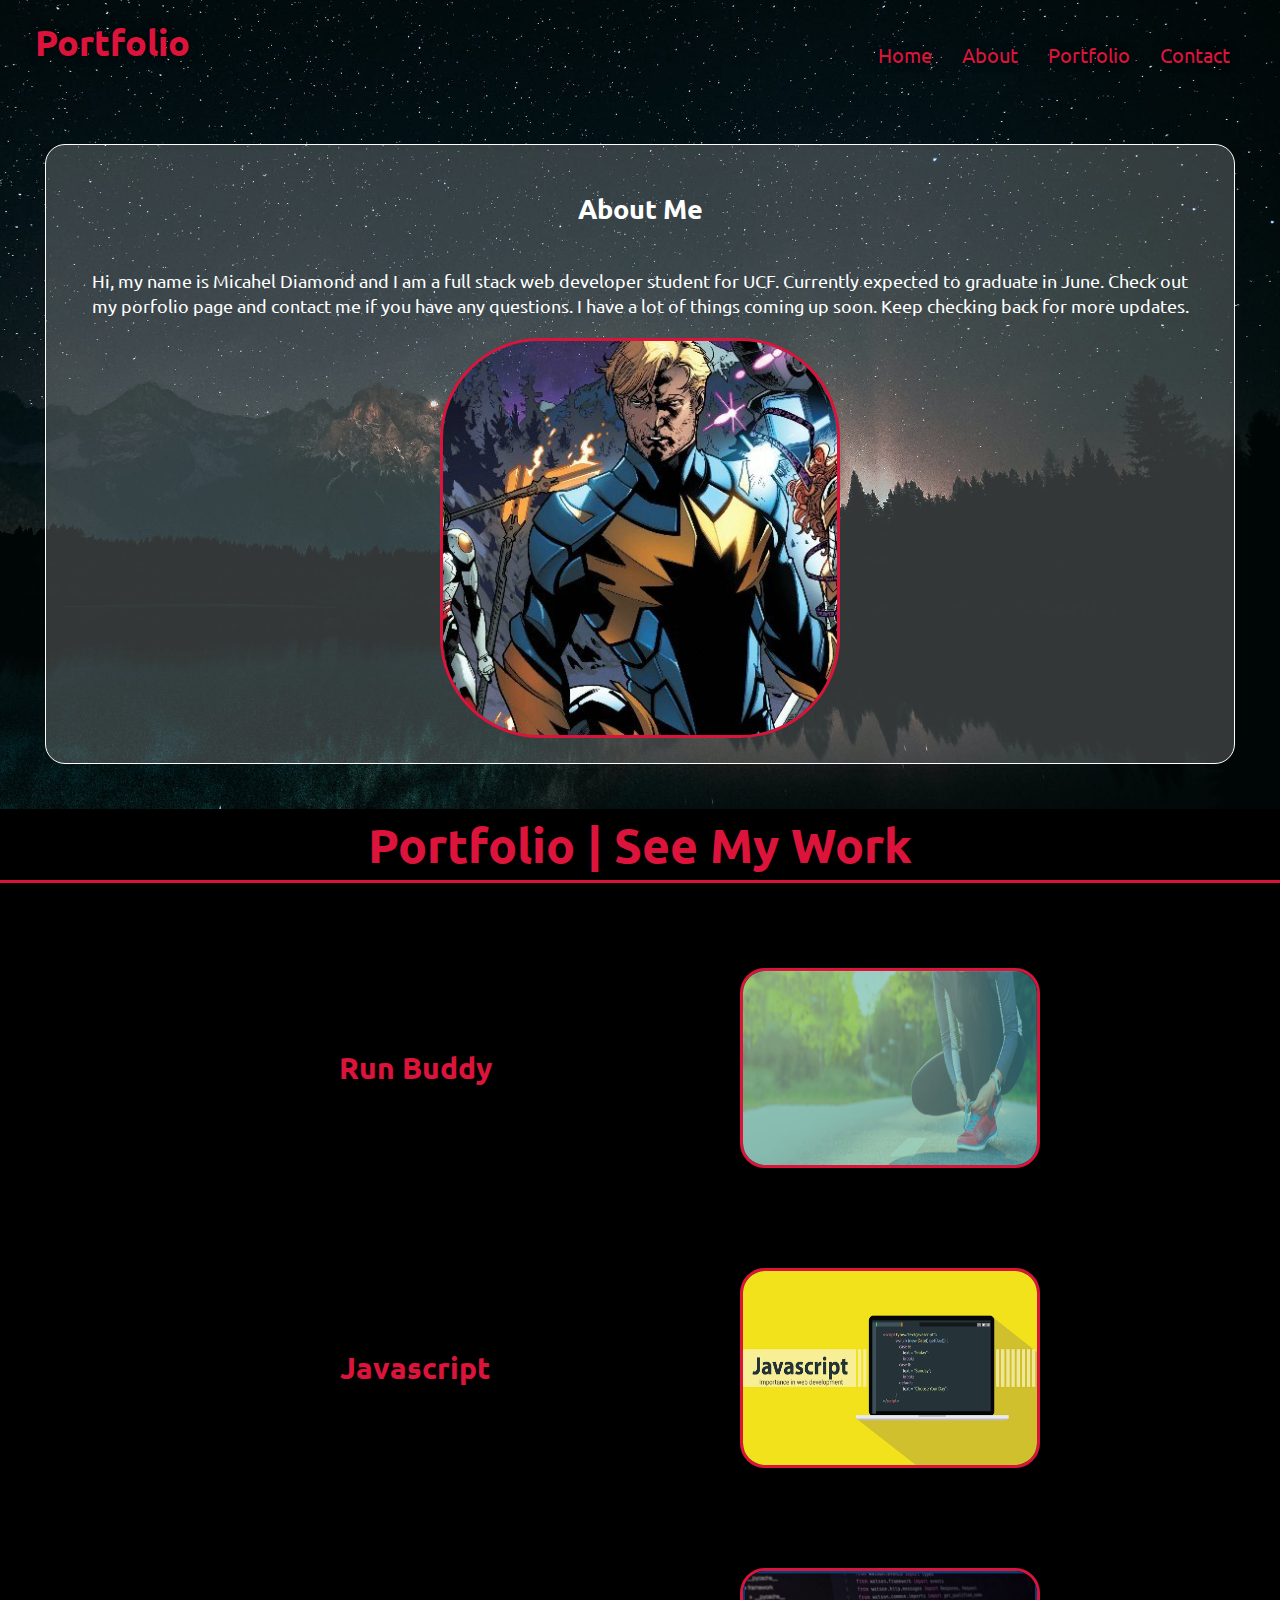
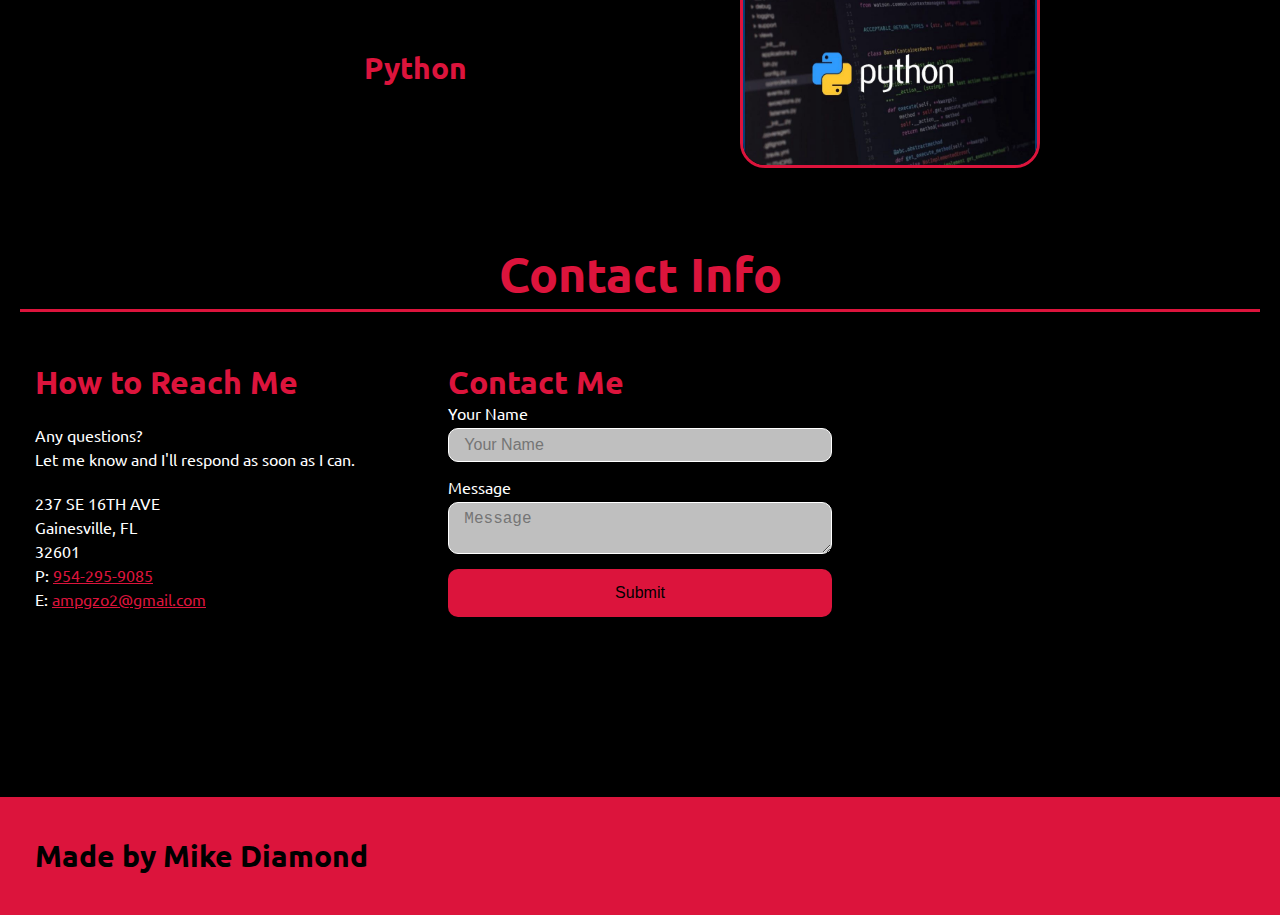
==== index.html @ 8077ff10 "fixing this git problem" ====
<!DOCTYPE html>
<html lang="en">
    <head>
        <meta charset="UTF-8">
        <meta http-equiv="X-UA-Compatible" content="IE=edge">
        <meta name="viewport" content="width=device-width, initial-scale=1.0">
        <title>Mike Diamond | Portfolio</title>
        <link rel="stylesheet" href="assets/css/styles.css">
    </head>
    <body>
        <!--navigation-->
        <header>
            <h1><a href="index.html">Portfolio</a></h1>
            <nav>
                <ul>
                    <li><a href="#home">Home</a></li>
                    <li><a href="#about">About</a></li>
                    <li><a href="#portfolio">Portfolio</a></li>
                    <li><a href="#contact">Contact</a></li>
                </ul>
            </nav>
        </header>


        <!--about section-->
        <section id="about" class="about">
            <div class="about-me">
                <h2>About Me</h2>
                <div>
                    <p>Hi, my name is Micahel Diamond and I am a full stack web developer student for UCF. Currently expected to graduate in June. 
                        Check out my porfolio page and contact me if you have any questions. I have a lot of things
                        coming up soon. Keep checking back for more updates.
                    </p>
                </div>
                    <img src="assets/images/xyyezjOS_400x400.jpg" alt="self-image">
            </div>
        </section>

        <!-- portfolio section-->
        <section id="portfolio" class="portfolio">
            <h2 class="section-title primary-border"> Portfolio | See My Work</h2>

        <!--listed projects-->
            <article class="projects">
                <div class ="project-img">
                    <h3 class="project-name">Run Buddy</h3>
                </div> 
                <a href="https://mikeydgithub.github.io/run-buddy/" target="-blank"><img src="assets/images/hero-bg.jpg" alt="run-buddy-picture"/></a>       
            </article>

            <article class="projects">
                <div class="project-img">
                    <h3 class="project-name">Javascript</h3> 
                </div> 
                <a href="javascript.html" target="-blank"><img src="assets/images/javascript.jpg" alt="javascript-picture"></a>      
            </article>  

            <article class="projects">
                <div class="project-img">
                    <h3 class="project-name">Python</h3>
                </div>
                <a href="python.html" targe="-blank"><img src="assets/images/python.jpeg" alt="python-picture"></a>
            </article>

        </section>

        <!-- contact section-->
        <section id="contact" class="contact">
            <h2 class="section-title secondary-border">Contact Info</h2>
            <div class="contact-info">
                <div>
                  <h3>How to Reach Me</h3>
                  <p>
                    Any questions?
                    <br />
                    Let me know and I'll respond as soon as I can.
                  </p>
              
                  <address>
                    237 SE 16TH AVE <br />
                    Gainesville, FL <br />
                    32601 <br />
                    P: <a href="tel:954-295-9085">954-295-9085</a><br />
                    E: <a href="mailto://ampgzo2@gmail.com">ampgzo2@gmail.com</a>
                  </address>
              </div>
              
        <!-- contact-form-->      
                <div class="contact-form">
                  <h3>Contact Me</h3>
                  <form>
                    <label for="contact-name">Your Name</label>
                    <input type="text" id="contact-name" placeholder="Your Name" />
              
                    <label for="contact-message">Message</label>
                    <textarea id="contact-message" placeholder="Message"></textarea>
              
                    <button type="submit">Submit</button>
                  </form>
                </div>
              
                <iframe
                  src="https://www.google.com/maps/embed?pb=!1m14!1m12!1m3!1d12182.30520634488!2d-74.0652613!3d40.2407219!2m3!1f0!2f0!3f0!3m2!1i1024!2i768!4f13.1!5e0!3m2!1sen!2sus!4v1561060983193!5m2!1sen!2sus"
                  frameborder="0" style="border:0" allowfullscreen></iframe>
                </div>
        </section>
        
        <!--footer-->      
        <footer>
            <h2>Made by Mike Diamond</h2>
        </footer>
    </body>
</html>
---- assets/css/styles.css ----
@import url('https://fonts.googleapis.com/css2?family=Poppins:ital,wght@0,500;0,600;0,700;1,400&family=Ubuntu:wght@400;500;700&display=swap');


:root {
    --primary-color: crimson;
    --secondary-color: white;
    --tertiary-color: black;
  }
  
  * {
    margin: 0;
    padding: 0;
    box-sizing: border-box;
  }
  
  body {
      color: var(--tertiary-color);
      font-family: Ubuntu, sans-serif;
  }

  html,body{
    overflow-x: hidden;
  }
  
  
/* Header Section Start */

  header {
    padding: 20px 35px;
    background-color:  var(--tertiary-color);
    display: flex;
    justify-content: space-between;
    flex-wrap: wrap;
    text-shadow: 0 0 10px rgba(0, 0, 0, 0.5);
    position: -webkit-sticky;
    position: sticky;
    top: 0;
    background-image: url("../images/background.jpeg");
    background-size: cover;
    background-position: center;
    background-attachment: fixed;
    background-position: 80%;
    z-index: 9999;
  }
  
  header h1 {
    font-weight: bold;
    font-size: 36px;
    color: var(--primary-color);
    margin: 0; 
  }
  
  header a {
    text-decoration: none;
    color: var(--primary-color);
  }
  
  header nav {
    margin: 7px 0;
    flex-wrap: wrap;
  }
  
  header nav ul {
    display: flex;
    flex-wrap: wrap;
    justify-content: space-between;
    align-items: center;
    list-style: none;
    font-weight: bold;
    font-size: 36px;
  }
  
  header nav ul li a {
    padding: 10px 15px;
    font-weight: lighter;
    font-size: 1.55vw;
    text-shadow: 0 0 10px rgba(0, 0, 0, 0.5);
  }
  
  header nav ul li a:hover {
    background: var(--primary-color);
    color:#024e76;
    border-radius: 15px;
    text-shadow: none;
  }
  
/* Header Section End */


/*About Me Section Start */

  .about {
    display: flex;
    flex-wrap: wrap;
    background-image: url("../images/background.jpeg");
    background-size: cover;
    background-position: center;
    background-attachment: fixed;
    background-position: 80%;
  }

  .about-me {
    border: 1px solid var(--secondary-color);
    display: flex;
    flex-direction: row;
    flex-wrap: wrap;
    padding: 25px;
    font-size: 18px;
    color: var(--secondary-color);
    width: 100%;
    margin: 3.5%;
    border-radius: 20px;
    background-color: rgba(255,255,255, 0.20);
    line-height: 1.4;
    justify-content: space-around;
    text-align: center;
    height: 100%;
    width: 100%;
  }

  .about-me h2{
    display: inline-block;
    text-align: center;
    padding: 20px;
  }

  .about-me p {
    margin: 20px;
    text-align: center;
  }


  .about-me img{
    display: flex;
    flex-wrap: wrap;
    display: flex;
    height: 400px;
    width: 400px;
    border: 3px solid var(--primary-color);
    border-radius: 25%;
    margin: auto;
    text-align: center;
    justify-content: space-around;
    align-items: center;
  }

  /*About Me Section Ends*/  


  /*Portfolio Section Begins*/


  .portfolio {
    background:  var(--tertiary-color);
    margin: 0 auto;
    flex: 1;
    display: flex;
    flex-wrap: wrap;
    justify-content: center;
  }
  
  .section-title {
    font-size: 48px;
    color: var(--secondary-color);
    border-bottom: 3px solid;
    padding-bottom: 5px;
    text-align: center;
    margin: 0 auto 35px auto;
    width: 100%;
    color: var(--primary-color);
    padding-top: 5px;
  }

  .projects {
    display: flex;
    flex-wrap: wrap;
    flex-direction: row;
    justify-content: center;
    margin: 50px;
    width: 100%;
  }

  .projects:hover {
    transform: scale(1.1);
  }

  .project-img {
    display: flex;
    flex-direction: column;
    justify-content: center;
    width: 500px;
    height: auto;
  }
  
  .projects h3 {
    display: flex;
    flex-direction: row;
    justify-content: center;
    margin: 0 75px;
    font-size: 30px;
    color: var(--primary-color);
  }

  .project-name {
    display: flex;
    flex-direction: row;
    justify-content: center;
    text-align: center;
  }

  .projects img {
    display: flex;
    flex-direction: row;
    justify-content: center;
    width: 300px;
    height: 200px;
    border: 3px solid var(--primary-color);
    border-radius: 25px;
    margin: 0 75px;
  }


  /*Portfolio Section Ends*/


  /*Contact Section Starts*/


  .contact {
    background-color: var(--secondary-color);
    background-color: var(--tertiary-color);
    padding: 20px;
  }
  
  .contact h2 {
    color: var(--primary-color);
  }
  
  .contact-info iframe {
    height: 400px;
  }
  
  .contact-info div {
    color: var(--secondary-color);
  }
  
  .contact-info h3 {
    color: var(--primary-color);
    font-size: 32px;
  }
  
  .contact-info p, .contact-info address {
    margin: 20px 0;
    line-height: 1.5;
    font-size: 16px;
    font-style: normal;
  }
  
  .contact-info a {
    color: var(--primary-color);
  }


  /*Contact Section Ends*/

  
  /*Contact Form Section Starts*/


  .contact-info {
    display: flex;
    justify-content: space-between;
    flex-wrap: wrap;
  }
  
  .contact-info > * {
    flex:1;
    margin: 15px;
  }
  
  .contact-form input, .contact-form textarea{
    border: 1px solid var(--secondary-color);
    display: block;
    padding: 7px 15px;
    font-size: 16px;
    color: var(--secondary-color);
    width: 100%;
    margin-bottom: 15px;
    margin-top: 5px;
    border-radius: 10px;
    background-color: rgba(255,255,255, 0.75);
  }
  
  .contact-form input:focus, .contact-form textarea:focus  {
    background-color: rgba(255,255,255, 1);
    outline:none;
  }
  
  .contact-form button {
    width: 100%;
    border: none;
    background: var(--primary-color);
    text-align: center;
    padding: 15px 0;
    font-size: 16px;
    border-radius: 10px;
  }
  
  .contact-form button:hover {
    color: var(--primary-color);
    background: rgba(255,255,255, 1);
  }


  /*C0ontact Form Section Ends*/

  
  /*Footer Section Starts*/


  footer {
    display: flex;
    justify-content: space-between;
    flex-wrap: wrap;
    background: var(--primary-color);
    width: 100%;
    padding: 40px 35px;
  }
  
  footer h2 {
    color: var(--tertiary-color);
    font-size: 30px;
    margin: 0;
    }
  
  footer div {
    line-height: 1.5;
    text-align: right;
  }
  
  footer a {
    color: #024e76;
    }


/*Footer Section Ends*/


  
  /* MEDIA QUERY FOR SMALLER DESKTOP SCREENS AND SMALLS */
  @media screen and (max-width: 980px) {
    header {
      padding-bottom: 0;
      justify-content: center;
      position: relative;
    }
  
    header h1 {
      width: 100%;
      text-align: center;
    }
  
    header nav ul {
      margin-top: 20%;
      width: 100%;
      justify-content: center;
    }
  
    header nav ul a {
      font-size: 100px;
    }
  
    footer h2, footer div {
      text-align: center;
      width: 100%;
    }
  
    .about-me {
      text-align: center;
      width: 100%;
    }
  
    .section-title {
      width: 80%;
    }
  
    .projects {
      flex: 0 70%;
    }
  
    .contact-info iframe {
      flex: 1 100%;
    }

    .portfolio {
      width: 100%;
    }
  }
  
  /* MEDIA QUERY FOR TABLETS AND SMALLER */
  @media screen and (max-width: 768px) {
    section {
      padding: 30px 15px;
    }

    .portfolio {
      width: 100%;
    }
    
    header nav ul a {
      width: 100%;
    }

    .about-me img{
      height: 200px;
      width: 200px;
    }
  
  /* MEDIA QUERY FOR MOBILE PHONES AND SMALLER */
  @media screen and (max-width: 575px) {  
    .section-title {
      width: 95%;
    }

    .intro p {
      width: 100%;
    }
  
    .projects {
      flex: 0 100%;
    }
  
    .contact-info {
      text-align: center;
    }
  
    .contact-info > * {
      flex: 0 100%;
    }
  
    .contact-form {
      order: 3;
    }
    
    .portfolio {
      width: 100%;
    }

    header nav ul a {
      font-size: 100px;
    }
  }
}
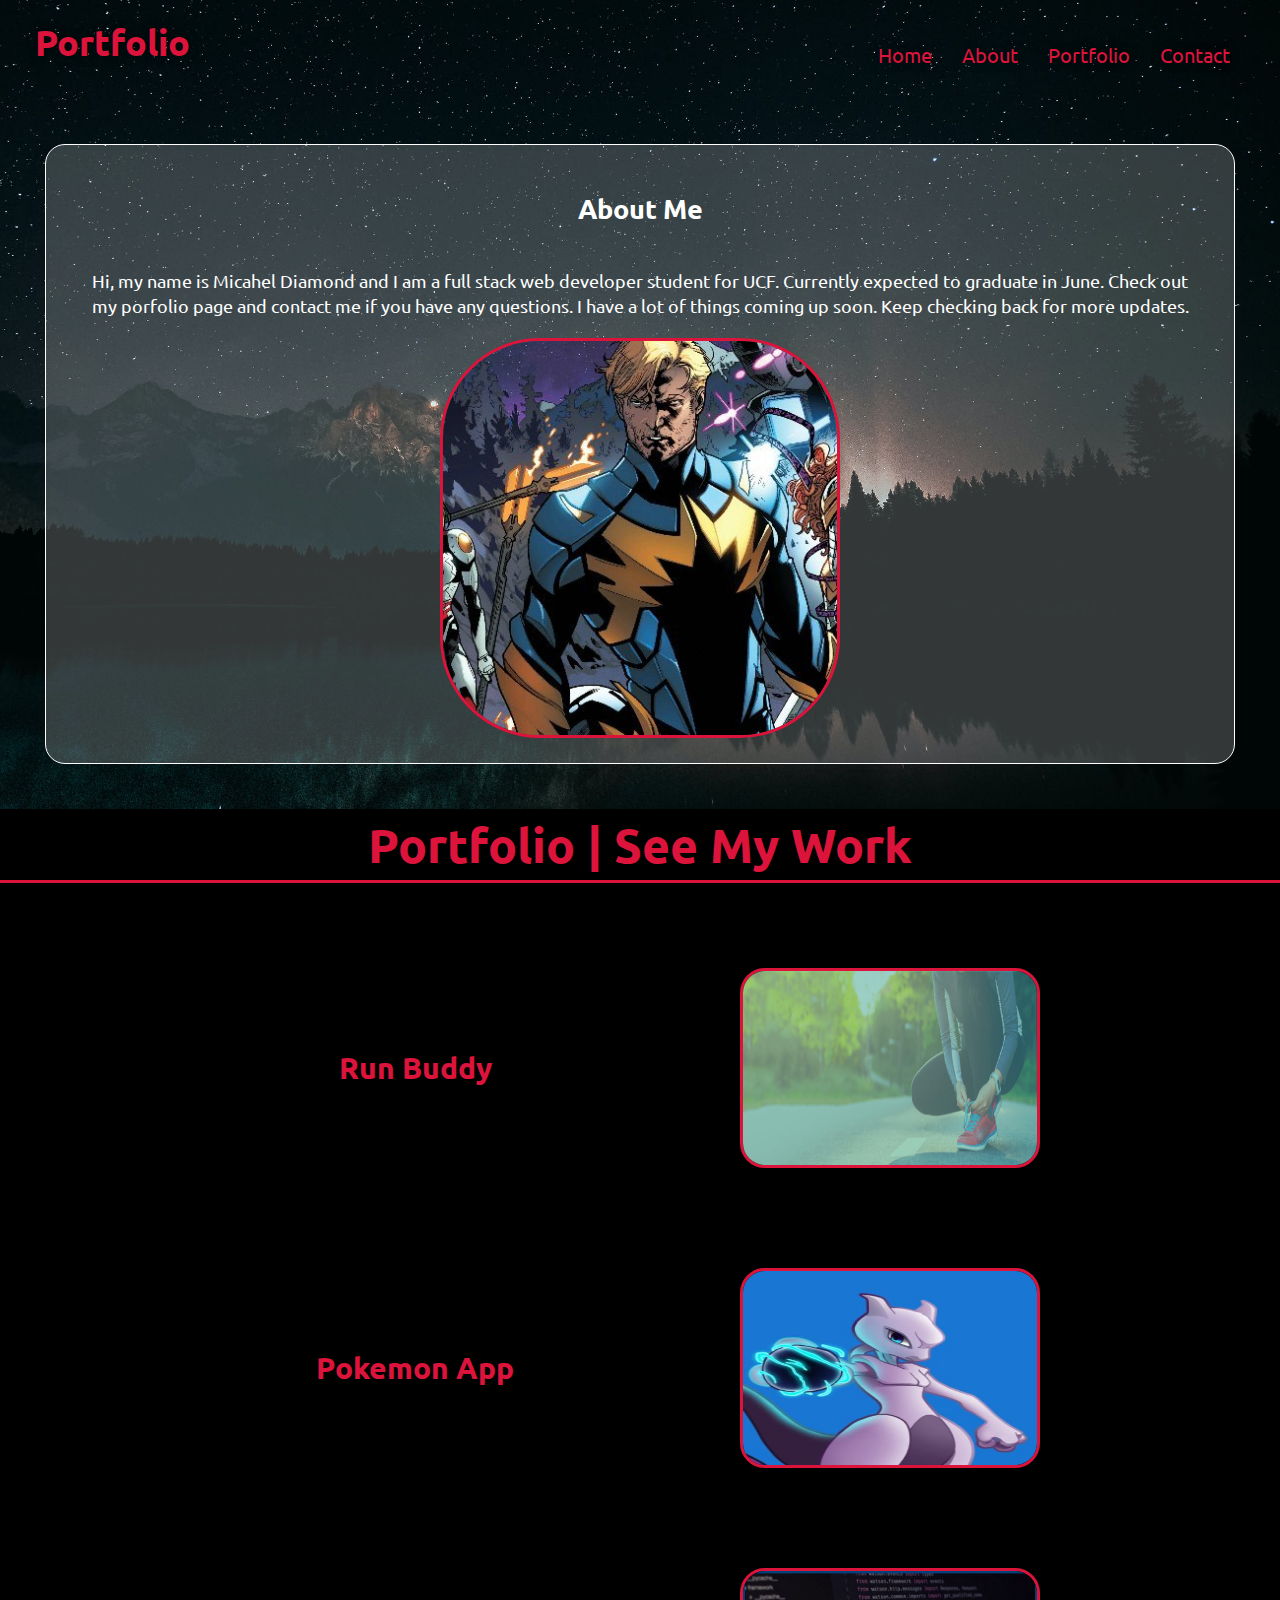
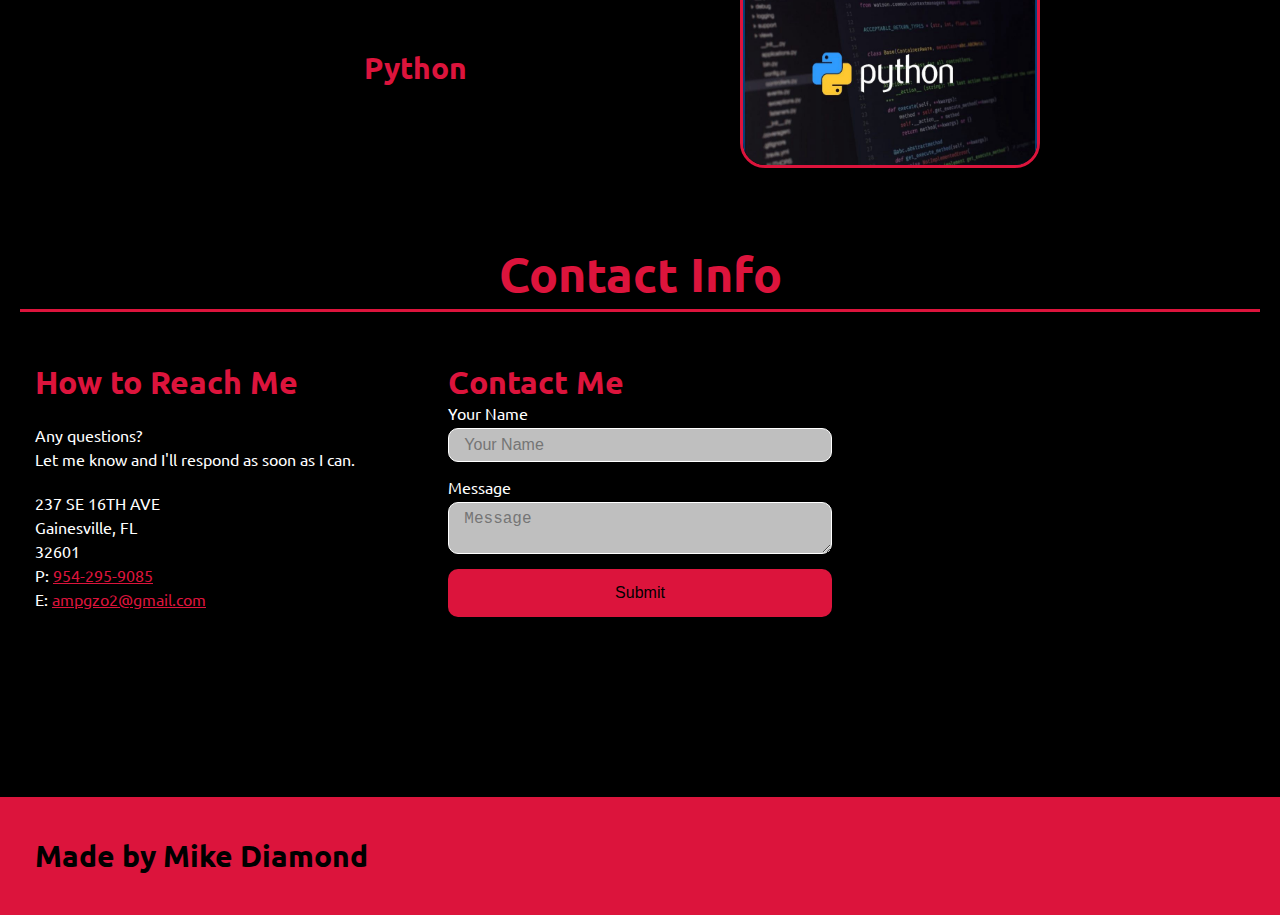
==== commit b8ea8b92: "added pokemon to porfolio" ====
--- a/index.html
+++ b/index.html
@@ -50,9 +50,9 @@
 
             <article class="projects">
                 <div class="project-img">
-                    <h3 class="project-name">Javascript</h3> 
+                    <h3 class="project-name">Pokemon App</h3> 
                 </div> 
-                <a href="javascript.html" target="-blank"><img src="assets/images/javascript.jpg" alt="javascript-picture"></a>      
+                <a href="javascript.html" target="-blank"><img src="assets/images/pokemon app screenshot.JPG" alt="pokemon-picture"></a>      
             </article>  
 
             <article class="projects">
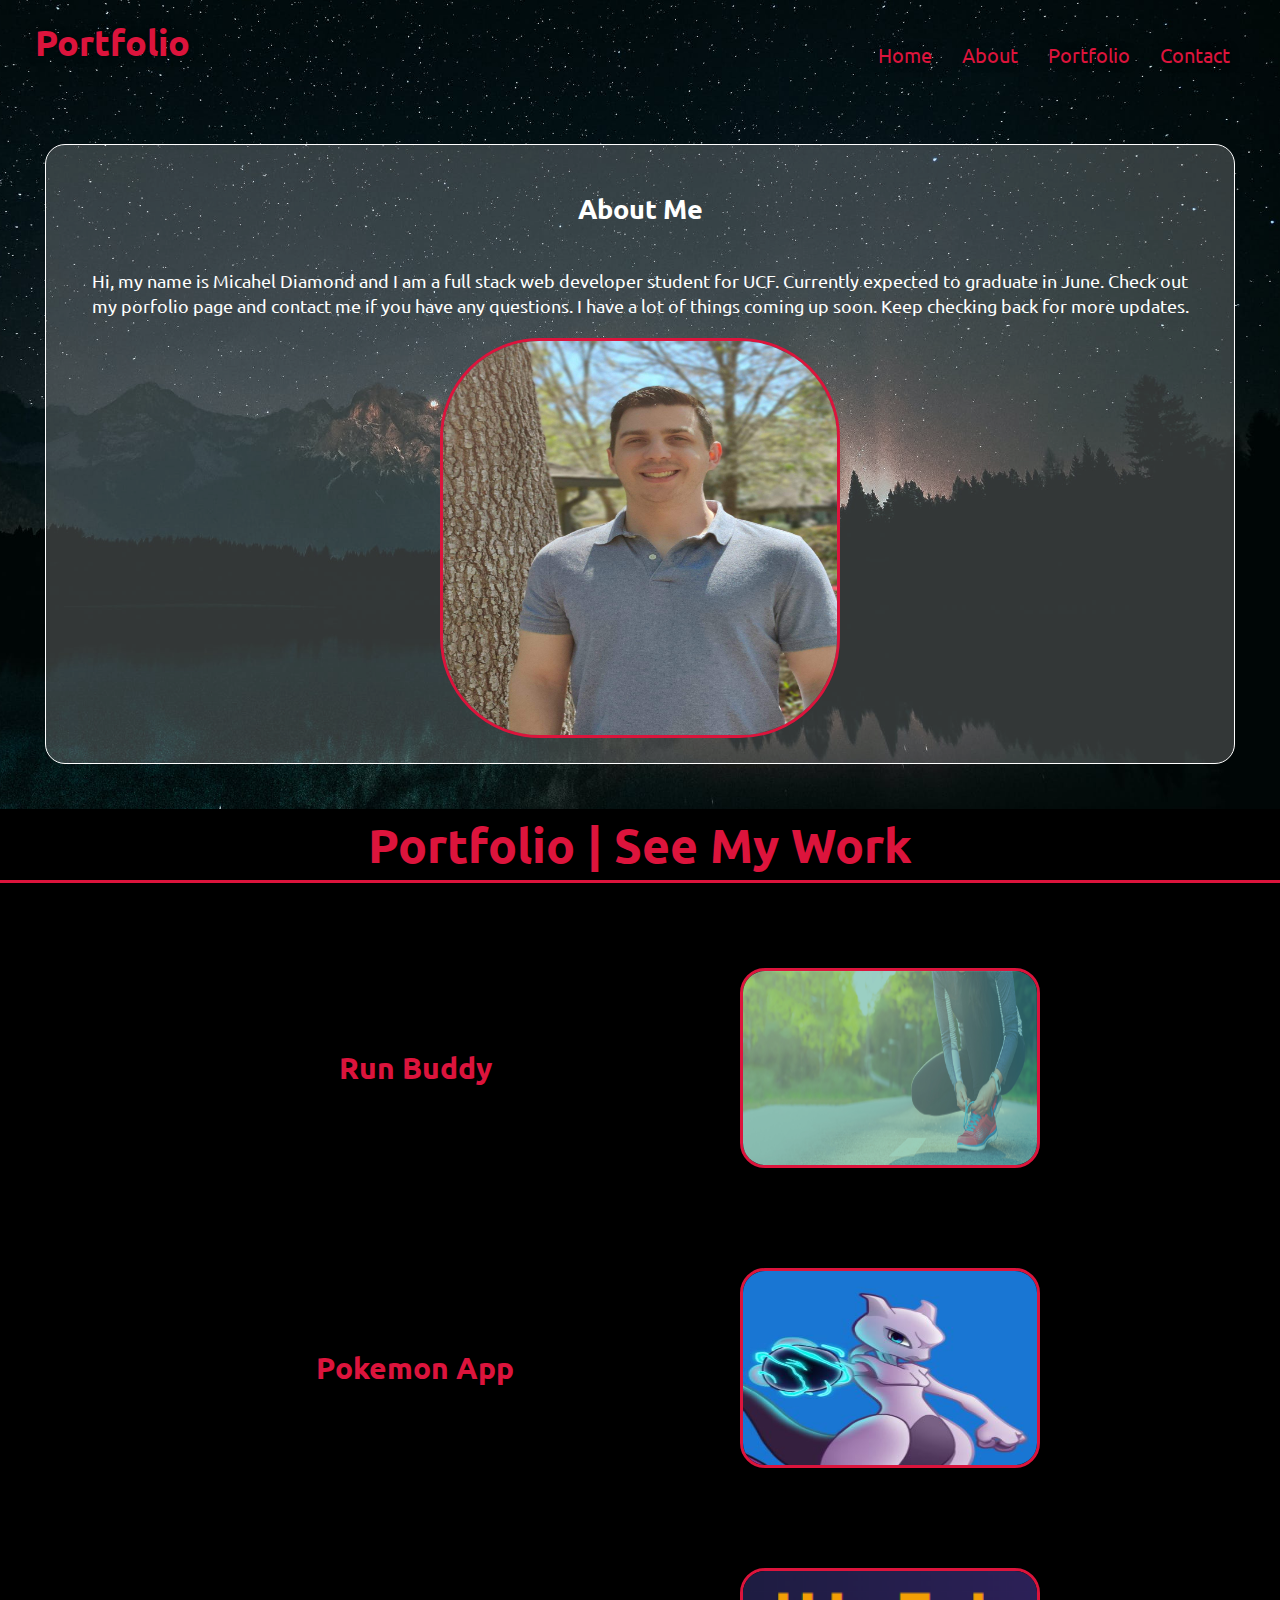
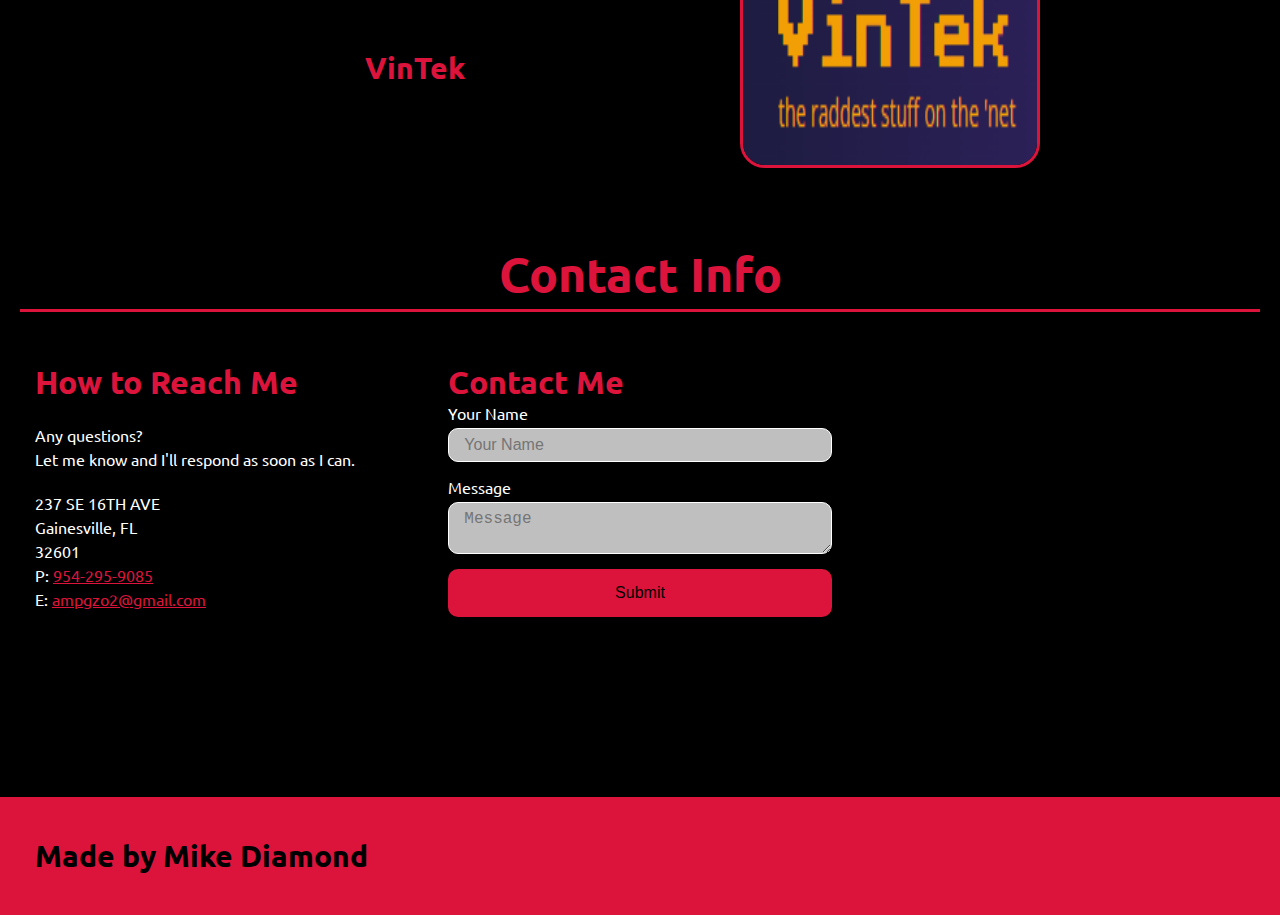
==== commit 0897d970: "add vinktek to portfolio" ====
--- a/index.html
+++ b/index.html
@@ -32,7 +32,7 @@
                         coming up soon. Keep checking back for more updates.
                     </p>
                 </div>
-                    <img src="assets/images/xyyezjOS_400x400.jpg" alt="self-image">
+                    <img src="/assets/images/self image.jpg" alt="self-image">
             </div>
         </section>
 
@@ -52,15 +52,16 @@
                 <div class="project-img">
                     <h3 class="project-name">Pokemon App</h3> 
                 </div> 
-                <a href="javascript.html" target="-blank"><img src="assets/images/pokemon app screenshot.JPG" alt="pokemon-picture"></a>      
+                <a href="https://mikeydgithub.github.io/Pokemon-App/" target="-blank"><img src="assets/images/pokemon app screenshot.JPG" alt="pokemon-picture"></a>      
             </article>  
 
             <article class="projects">
                 <div class="project-img">
-                    <h3 class="project-name">Python</h3>
+                    <h3 class="project-name">VinTek</h3>
                 </div>
-                <a href="python.html" targe="-blank"><img src="assets/images/python.jpeg" alt="python-picture"></a>
+                <a href="https://floating-chamber-49203.herokuapp.com/" target="-blank"><img src="/assets/images/vintek.png" alt="vinktek-picture"></a>
             </article>
+            
 
         </section>
 
